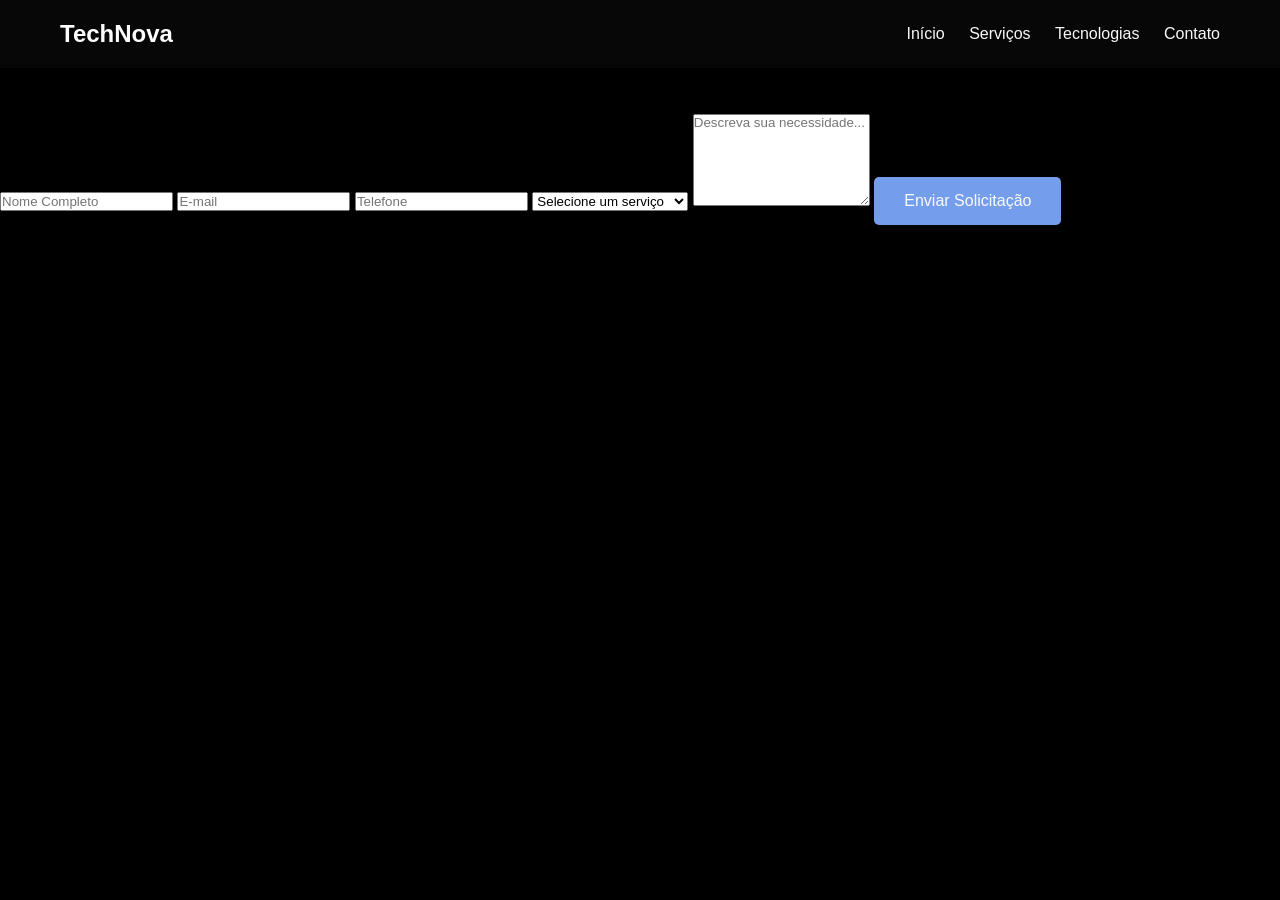
==== form.html @ fde2748d "Add files via upload" ====
<!DOCTYPE html>
<html lang="pt-br">
<head>
    <meta charset="UTF-8">
    <meta name="viewport" content="width=device-width, initial-scale=1.0">
    <title>Entre em contato!</title>
    <link rel="stylesheet" href="form.css">
    <link rel="stylesheet" href="style.css">
</head>
<body>

    <header>
        <h2>TechNova</h2>
        <nav>
            <a href="index.html">Início</a>
            <a href="servicos.html">Serviços</a>
            <a href="#">Tecnologias</a>
            <a href="form.html">Contato</a>

        </nav>
    </header>

    <section class="contato">
    
        <h2>Entre em Contato</h2>
    
        <p>Solicite um orçamento ou tire suas dúvidas</p>
    

    <form>

        <input type="text" placeholder="Nome Completo" required>
            
        <input type="email" placeholder="E-mail" required>

        <input type="tel" placeholder="Telefone">
        <select required>
            <option value="">Selecione um serviço</option>
            <option value="">Desenvolvimento Web</option>
            <option value="">Inteligência Artificial</option>
            <option value="">Cloud Computing</option>
        </select>

        <textarea rows="6" placeholder="Descreva sua necessidade..." required></textarea>
        
        <button type="submit">Enviar Solicitação</button>
    </form>
    </section> 
</body>
</html>
---- style.css ----
*{
    margin:0;
    padding:0;
    box-sizing:border-box;
    font-family:Arial, Helvetica, sans-serif;
}

body{
    background:rgb(0, 0, 0);
}

header{
    background: rgb(7, 7, 7);
    color: rgb(255, 253, 253);

    display:flex;
    justify-content:space-between;
    align-items:center;

    padding:20px 60px;

}


nav a{
    color: #faf8f8;
    text-decoration: none;
    margin-left: 20px;
}

nav a:hover{
    color: #00b4d8;
}

.banner{
    display: flex;
    justify-content: space-around;
    align-items: center;

    padding: 80px;

    background:#0be2ff;
    color: rgb(0, 0, 0);
}

.banner img{

    width: 450px;
    border-radius: 10px;
}  


.texto h1{

    font-size: 48px;
    margin-bottom: 20px;

}

.texto p{

    font-size: 20px;
    margin-bottom: 30px;
}

button{
    padding: 15px 30px;

    background: #749eec;

    border: none;

    color: rgb(250, 250, 250);

    cursor: pointer;

    border-radius: 5px;

    font-size: 16px;
}

button :hover{
    background: #00b4d8;
}

.servicos{
    
    padding: 60px;

    background: #faf8f8;

    text-align:center;
}

.cards{
    display: flex;
    justify-content: center ;
    gap: 30px;
    
    margin-top: 40px;
}

.card{
    width: 300px;

    background: white;

    padding: 30px;

    border-radius: 10px;

    box-shadow: 0 5px 15px black;

    transition: .4s;

}

.card:hover{
    transform:translateY(-10px);
}

.tecnologias{

    padding: 60px;

    background: #dfdfdf;

    text-align:center;
}

.tecnologias ul{

    list-style:none;

    margin-top:30px;
}

.tecnologias li{

    display:inline-block;

    background:#749eec;

    color:rgb(252, 252, 252);

    padding:10px 20px;

    border-radius:20px;

    margin:10px;
}

footer{
    background: #1b263b;

    color: rgb(255, 255, 255);

    text-align: center;

    padding: 25px;
}

.pagina-servicos{

    padding: 60px;
    background: #f4f4f4;
    text-align: center;

}

.pagina-servicos h1{

    font-size: 42px;
    color: #0d1b2a;
    margin-bottom: 20px;
    
}

.pagina-servicos p{

    font-size: 18px;
    color: #555;
    max-width: 800px;
    margin: 0 auto 50px;
}
.cards-serviços{

    display: grid;
    grid-template-columns: repeat(auto-fit, minmax(320px, 1fr));
    gap: 30px;

.servico{

    background: white;
    padding: 30px;

    border-radius: 10px;

    box-shadow: 0 5px 15px rgba(0,0,0,.2);

    transition: .3s;

    text-align: left
}

.servico:hover{

    transform: translateY(-8px);

}

.servico h2{

    color: #0d1b2a;
    margin-bottom: 15px;

}

.servico p{

    margin-bottom: 20px;
    color: #666;
    
}
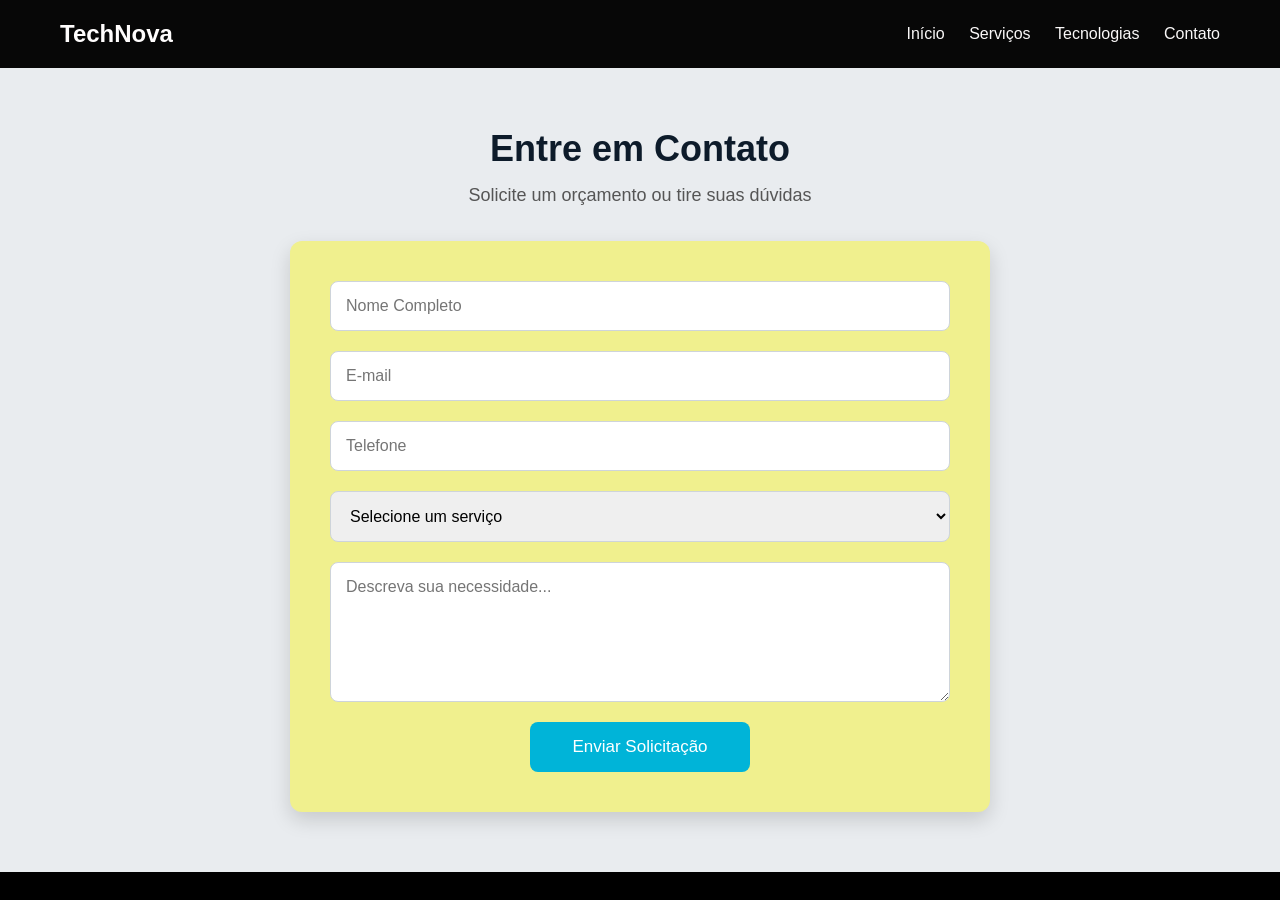
==== commit d8b0a542: "Add files via upload" ====
--- a/form.html
+++ b/form.html
@@ -14,7 +14,7 @@
         <nav>
             <a href="index.html">Início</a>
             <a href="servicos.html">Serviços</a>
-            <a href="#">Tecnologias</a>
+            <a href="tecnologias.html">Tecnologias</a>
             <a href="form.html">Contato</a>
 
         </nav>
@@ -25,8 +25,7 @@
         <h2>Entre em Contato</h2>
     
         <p>Solicite um orçamento ou tire suas dúvidas</p>
-    
-
+      
     <form>
 
         <input type="text" placeholder="Nome Completo" required>
--- a/form.css
+++ b/form.css
@@ -0,0 +1,108 @@
+.contato{
+    background: #e9ecef;
+    padding: 60px;
+    text-align: center;
+
+}
+.contato h2{
+    font-size: 36px;
+    color: #0d1b2a;
+    margin-bottom: 15px;
+}
+
+.contato p{
+    color: #555;
+    margin-bottom: 35px;
+    font-size: 18px;
+
+}
+
+
+
+.contato form{
+
+    width: 700px;
+    max-width: 90%;
+    margin: auto;
+
+    background: rgb(240, 240, 142);
+
+    padding: 40px;
+
+    border-radius: 12px;
+
+    box-shadow: 0 8px 20px rgba(0,0,0,.15);
+
+    display: flex;
+    flex-direction: column;
+
+    gap: 20px;
+
+}
+
+.contato input,
+.contato select,
+.contato textarea{
+
+    width: 100%;
+
+    padding: 15px;
+
+    border: 1px solid #ced4da;
+
+    border-radius: 8px;
+
+    font-size: 16px;
+
+    outline: none;
+
+    transition: .3s;
+
+}
+
+.contato input:focus,
+.contato select:focus,
+.contato textarea:focus{
+
+    border-color: #00b4d8;
+
+    box-shadow: 0 8px rgba(0,180,216,.4);
+    
+}
+
+.contato textarea{
+
+    resize:vertical;
+    min-height: 140px;
+
+}
+
+.contato button{
+
+    width: 220px;
+
+    margin: auto;
+    
+    padding: 15px;
+
+    background: #00b4d8;
+
+    color: white;
+
+    border: none;
+
+    border-radius: 8px;
+
+    font-size: 17px;
+
+    cursor: pointer;
+
+    transition: .3s;
+
+}
+
+.contato button:hover{
+
+    background: #0077b6;
+    
+}
--- a/style.css
+++ b/style.css
@@ -39,7 +39,7 @@
 
     padding: 80px;
 
-    background:#0be2ff;
+    background: linear-gradient(to right,#64ffc3,#00b4d8);
     color: rgb(0, 0, 0);
 }
 
@@ -183,12 +183,12 @@
     max-width: 800px;
     margin: 0 auto 50px;
 }
-.cards-serviços{
+.cards-servicos{
 
     display: grid;
     grid-template-columns: repeat(auto-fit, minmax(320px, 1fr));
     gap: 30px;
-
+}
 .servico{
 
     background: white;
@@ -220,5 +220,62 @@
 
     margin-bottom: 20px;
     color: #666;
-    
-}+
+}
+
+.servico ul{
+
+    padding-left: 20px;
+}
+
+.servico li{
+
+    margin-bottom: 10px;
+}
+
+.banner-tecnologias{
+    background-color: #1b263b;
+    color: white;
+    text-align: center;
+    padding: 70px 30px;
+
+}
+
+.banner-tecnologias h1{
+    font-size: 48px;
+    margin-bottom: 20px;
+    
+}
+
+.banner-tecnologias p{
+    font-size: 20px;
+    width: 70%;
+    margin: auto;
+}
+.grid-tecnologias{
+
+    display: grid;
+
+    grid-template-columns: repeat(auto-fit, minmax(280px,1fr));
+
+    gap: 60px;
+
+    padding: 60px;
+
+    background: #f4f4f4;
+}
+.tecnologia-card{
+    background: white;
+
+    padding: 30px;
+
+    border-radius: 10px;
+
+    box-shadow: 0 5px 15px rgba(0,0,0,.15);
+
+    transition: .4s;
+
+    text-align: center;
+
+}
+
